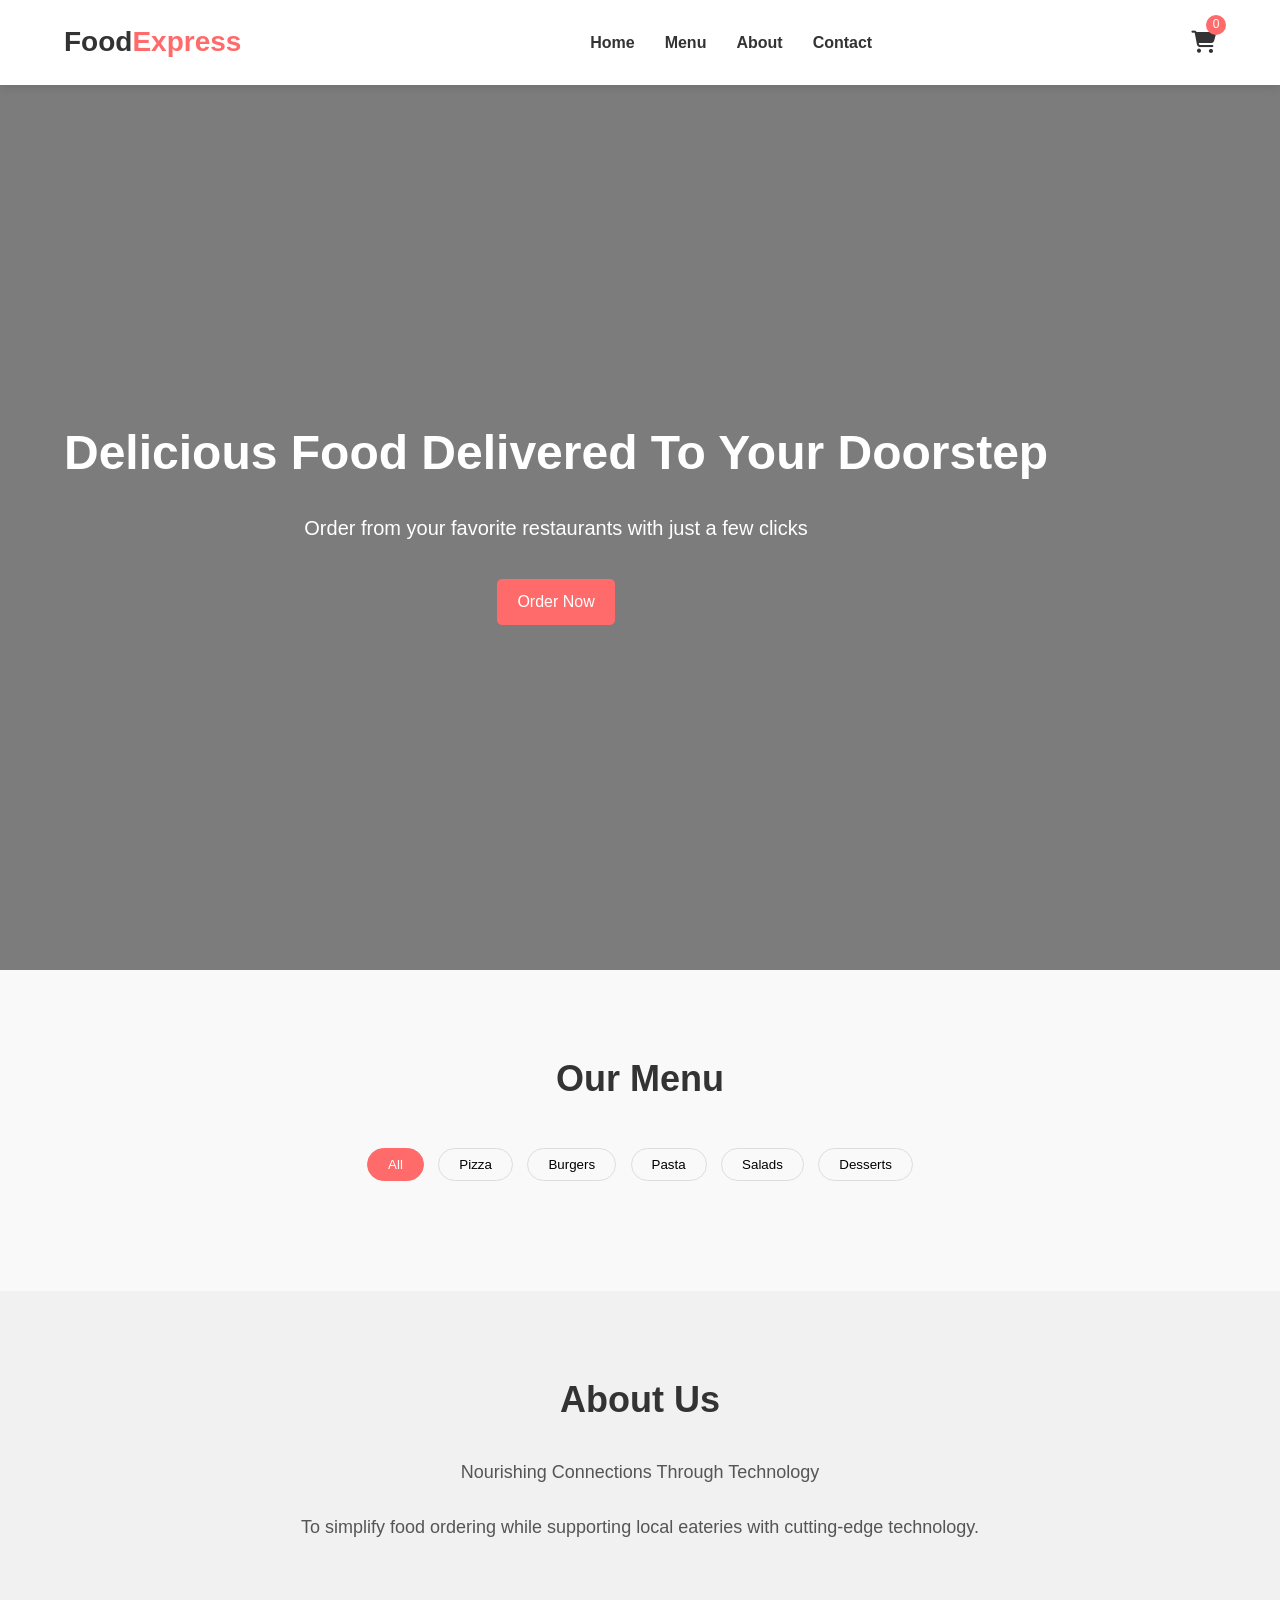
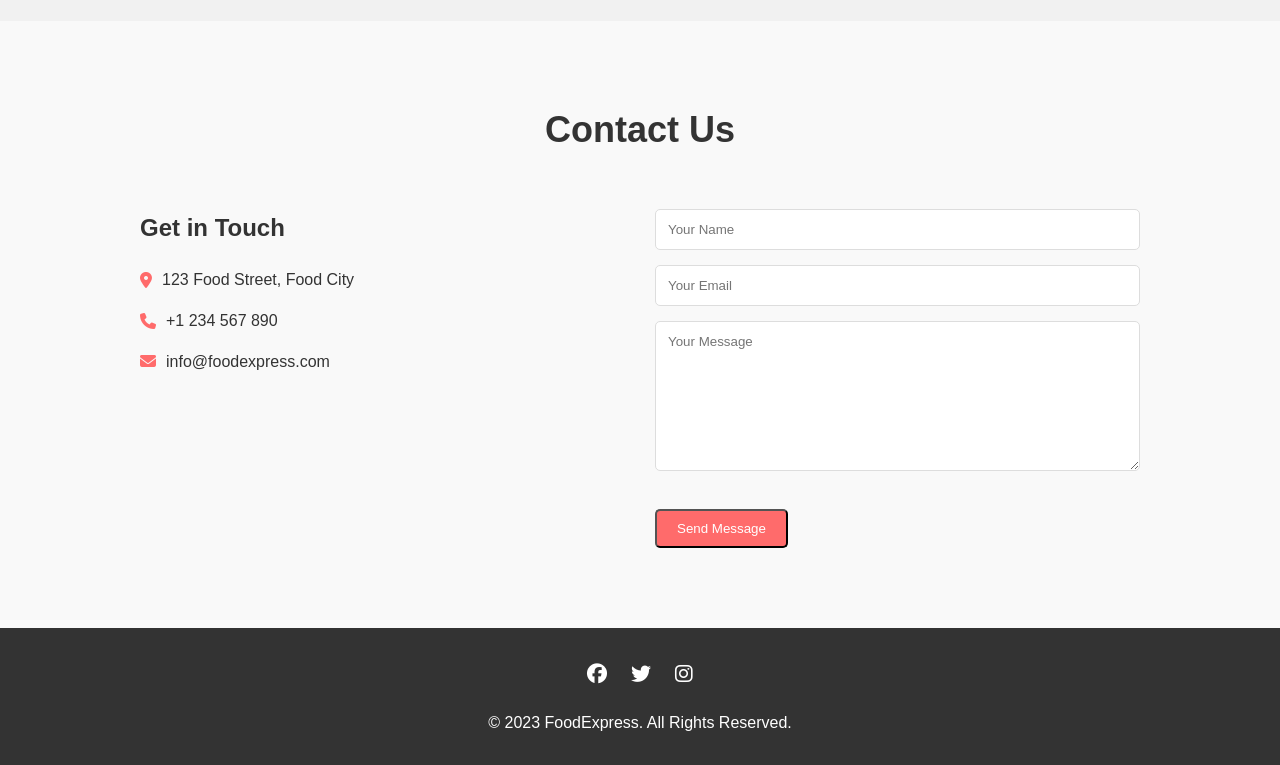
==== food.html @ c1fe800b "Add files via upload" ====
<!DOCTYPE html>
<html lang="en">
<head>
    <meta charset="UTF-8">
    <meta name="viewport" content="width=device-width, initial-scale=1.0">
    <title>FoodExpress - Order Delicious Food Online</title>
    <link rel="stylesheet" href="https://cdnjs.cloudflare.com/ajax/libs/font-awesome/6.4.0/css/all.min.css">
    <link rel="stylesheet" href="food.css">
</head>
<body>
    <!-- Header Section -->
    <header>
        <div class="logo">
            <h1>Food<span>Express</span></h1>
        </div>
        <nav>
            <ul>
                <li><a href="#home">Home</a></li>
                <li><a href="#menu">Menu</a></li>
                <li><a href="#about">About</a></li>
                <li><a href="#contact">Contact</a></li>
            </ul>
        </nav>
        <div class="cart-icon">
            <i class="fas fa-shopping-cart"></i>
            <span class="cart-count">0</span>
        </div>
    </header>

    <!-- Hero Section -->
    <section class="hero" id="home">
        <div class="hero-content">
            <h2>Delicious Food Delivered To Your Doorstep</h2>
            <p>Order from your favorite restaurants with just a few clicks</p>
            <a href="#menu" class="btn">Order Now</a>
        </div>
    </section>

    <!-- Menu Section -->
    <section class="menu" id="menu">
        <h2>Our Menu</h2>
        <div class="menu-filters">
            <button class="filter-btn active" data-category="all">All</button>
            <button class="filter-btn" data-category="pizza">Pizza</button>
            <button class="filter-btn" data-category="burger">Burgers</button>
            <button class="filter-btn" data-category="pasta">Pasta</button>
            <button class="filter-btn" data-category="salad">Salads</button>
            <button class="filter-btn" data-category="dessert">Desserts</button>
        </div>
        <div class="menu-items">
            <!-- Menu items will be dynamically added here -->
        </div>
    </section>

    <!-- Cart Modal -->
    <div class="cart-modal">
        <div class="cart-content">
            <div class="cart-header">
                <h3>Your Cart</h3>
                <span class="close-cart">&times;</span>
            </div>
            <div class="cart-items">
                <!-- Cart items will be dynamically added here -->
            </div>
            <div class="cart-total">
                <h4>Total: $<span class="total-price">0.00</span></h4>
            </div>
            <button class="checkout-btn">Proceed to Checkout</button>
        </div>
    </div>

    <!-- About Section -->
    <section class="about" id="about">
        <h2>About Us</h2>
        <p>Nourishing Connections Through Technology</p><br/>
        <p>To simplify food ordering while supporting local eateries with cutting-edge technology.</p>
    </section>

    <!-- Contact Section -->
    <section class="contact" id="contact">
        <h2>Contact Us</h2>
        <div class="contact-container">
            <div class="contact-info">
                <h3>Get in Touch</h3>
                <p><i class="fas fa-map-marker-alt"></i> 123 Food Street, Food City</p>
                <p><i class="fas fa-phone"></i> +1 234 567 890</p>
                <p><i class="fas fa-envelope"></i> info@foodexpress.com</p>
            </div>
            <form class="contact-form">
                <input type="text" placeholder="Your Name" required>
                <input type="email" placeholder="Your Email" required>
                <textarea placeholder="Your Message" required></textarea>
                <button type="submit" class="btn">Send Message</button>
            </form>
        </div>
    </section>

    <!-- Footer -->
    <footer>
        <div class="social-links">
            <a href="#"><i class="fab fa-facebook"></i></a>
            <a href="#"><i class="fab fa-twitter"></i></a>
            <a href="#"><i class="fab fa-instagram"></i></a>
        </div>
        <p>&copy; 2023 FoodExpress. All Rights Reserved.</p>
    </footer>

    <script src="food.js"></script>
</body>
</html>
---- food.css ----
/* Global Styles */
* {
    margin: 0;
    padding: 0;
    box-sizing: border-box;
    font-family: 'Arial', sans-serif;
}

body {
    background-color: #f9f9f9;
    color: #333;
    line-height: 1.6;
}

a {
    text-decoration: none;
    color: inherit;
}

.btn {
    display: inline-block;
    background: #ff6b6b;
    color: white;
    padding: 10px 20px;
    border-radius: 5px;
    margin-top: 15px;
    transition: all 0.3s ease;
}

.btn:hover {
    background: #ff5252;
    transform: translateY(-2px);
}

/* Header Styles */
header {
    background: white;
    box-shadow: 0 2px 10px rgba(0, 0, 0, 0.1);
    padding: 20px 5%;
    display: flex;
    justify-content: space-between;
    align-items: center;
    position: fixed;
    width: 100%;
    top: 0;
    z-index: 1000;
}

.logo h1 {
    color: #333;
    font-size: 28px;
}

.logo h1 span {
    color: #ff6b6b;
}

nav ul {
    display: flex;
    list-style: none;
}

nav ul li {
    margin-left: 30px;
}

nav ul li a {
    font-weight: 600;
    transition: color 0.3s ease;
}

nav ul li a:hover {
    color: #ff6b6b;
}

.cart-icon {
    position: relative;
    cursor: pointer;
    font-size: 22px;
}

.cart-count {
    position: absolute;
    top: -10px;
    right: -10px;
    background: #ff6b6b;
    color: white;
    border-radius: 50%;
    width: 20px;
    height: 20px;
    display: flex;
    justify-content: center;
    align-items: center;
    font-size: 12px;
}

/* Hero Section */
.hero {
    background: linear-gradient(rgba(0, 0, 0, 0.5), rgba(0, 0, 0, 0.5)), url('https://images.unsplash.com/photo-1504674900247-0877df9cc836?ixlib=rb-4.0.3&auto=format&fit=crop&w=1350&q=80') no-repeat center center/cover;
    height: 100vh;
    display: flex;
    align-items: center;
    padding: 0 5%;
    color: white;
    text-align: center;
    margin-top: 70px;
}

.hero-content h2 {
    font-size: 48px;
    margin-bottom: 20px;
}

.hero-content p {
    font-size: 20px;
    margin-bottom: 20px;
}

/* Menu Section */
.menu {
    padding: 80px 5%;
    text-align: center;
}

.menu h2 {
    font-size: 36px;
    margin-bottom: 40px;
    color: #333;
}

.menu-filters {
    margin-bottom: 30px;
}

.filter-btn {
    background: none;
    border: 1px solid #ddd;
    padding: 8px 20px;
    margin: 0 5px;
    border-radius: 20px;
    cursor: pointer;
    transition: all 0.3s ease;
}

.filter-btn.active, .filter-btn:hover {
    background: #ff6b6b;
    color: white;
    border-color: #ff6b6b;
}

.menu-items {
    display: grid;
    grid-template-columns: repeat(auto-fill, minmax(300px, 1fr));
    gap: 30px;
    margin-top: 30px;
}

.menu-item {
    background: white;
    border-radius: 10px;
    overflow: hidden;
    box-shadow: 0 5px 15px rgba(0, 0, 0, 0.1);
    transition: transform 0.3s ease;
}

.menu-item:hover {
    transform: translateY(-10px);
}

.menu-item img {
    width: 100%;
    height: 200px;
    object-fit: cover;
}

.menu-item-info {
    padding: 20px;
}

.menu-item-info h3 {
    font-size: 20px;
    margin-bottom: 10px;
}

.menu-item-info p {
    color: #666;
    margin-bottom: 15px;
}

.menu-item-info .price {
    font-weight: bold;
    color: #ff6b6b;
    font-size: 18px;
    margin-bottom: 15px;
    display: block;
}

.add-to-cart {
    background: #ff6b6b;
    color: white;
    border: none;
    padding: 8px 15px;
    border-radius: 5px;
    cursor: pointer;
    transition: background 0.3s ease;
}

.add-to-cart:hover {
    background: #ff5252;
}

/* Cart Modal */
.cart-modal {
    position: fixed;
    top: 0;
    left: 0;
    width: 100%;
    height: 100%;
    background: rgba(0, 0, 0, 0.5);
    display: none;
    justify-content: flex-end;
    z-index: 2000;
}

.cart-content {
    background: white;
    width: 400px;
    height: 100%;
    padding: 20px;
    overflow-y: auto;
    position: relative;
}

.cart-header {
    display: flex;
    justify-content: space-between;
    align-items: center;
    margin-bottom: 20px;
    padding-bottom: 10px;
    border-bottom: 1px solid #eee;
}

.close-cart {
    font-size: 24px;
    cursor: pointer;
}

.cart-items {
    margin-bottom: 20px;
}

.cart-item {
    display: flex;
    justify-content: space-between;
    align-items: center;
    padding: 10px 0;
    border-bottom: 1px solid #eee;
}

.cart-item img {
    width: 60px;
    height: 60px;
    object-fit: cover;
    border-radius: 5px;
}

.cart-item-info {
    flex: 1;
    padding: 0 15px;
}

.cart-item-info h4 {
    margin-bottom: 5px;
}

.cart-item-info .price {
    color: #ff6b6b;
    font-weight: bold;
}

.cart-item-quantity {
    display: flex;
    align-items: center;
}

.cart-item-quantity button {
    background: #eee;
    border: none;
    width: 25px;
    height: 25px;
    border-radius: 50%;
    cursor: pointer;
}

.cart-item-quantity span {
    margin: 0 10px;
}

.remove-item {
    color: #ff6b6b;
    cursor: pointer;
    margin-left: 15px;
}

.cart-total {
    text-align: right;
    margin: 20px 0;
    padding-top: 20px;
    border-top: 1px solid #eee;
}

.checkout-btn {
    width: 100%;
    padding: 12px;
    background: #ff6b6b;
    color: white;
    border: none;
    border-radius: 5px;
    cursor: pointer;
    font-size: 16px;
    transition: background 0.3s ease;
}

.checkout-btn:hover {
    background: #ff5252;
}

/* About Section */
.about {
    padding: 80px 5%;
    text-align: center;
    background: #f1f1f1;
}

.about h2 {
    font-size: 36px;
    margin-bottom: 30px;
}

.about p {
    max-width: 800px;
    margin: 0 auto;
    font-size: 18px;
    color: #555;
}

/* Contact Section */
.contact {
    padding: 80px 5%;
    text-align: center;
}

.contact h2 {
    font-size: 36px;
    margin-bottom: 50px;
}

.contact-container {
    display: flex;
    justify-content: space-between;
    max-width: 1000px;
    margin: 0 auto;
    text-align: left;
}

.contact-info {
    flex: 1;
    padding-right: 30px;
}

.contact-info h3 {
    margin-bottom: 20px;
    font-size: 24px;
}

.contact-info p {
    margin-bottom: 15px;
    display: flex;
    align-items: center;
}

.contact-info i {
    margin-right: 10px;
    color: #ff6b6b;
}

.contact-form {
    flex: 1;
}

.contact-form input,
.contact-form textarea {
    width: 100%;
    padding: 12px;
    margin-bottom: 15px;
    border: 1px solid #ddd;
    border-radius: 5px;
}

.contact-form textarea {
    height: 150px;
    resize: vertical;
}

/* Footer */
footer {
    background: #333;
    color: white;
    text-align: center;
    padding: 30px 5%;
}

.social-links {
    margin-bottom: 20px;
}

.social-links a {
    color: white;
    font-size: 20px;
    margin: 0 10px;
    transition: color 0.3s ease;
}

.social-links a:hover {
    color: #ff6b6b;
}

/* Responsive Styles */
@media (max-width: 768px) {
    .hero-content h2 {
        font-size: 36px;
    }
    
    .hero-content p {
        font-size: 18px;
    }
    
    .menu-items {
        grid-template-columns: repeat(auto-fill, minmax(250px, 1fr));
    }
    
    .contact-container {
        flex-direction: column;
    }
    
    .contact-info {
        margin-bottom: 30px;
        padding-right: 0;
    }
    
    .cart-content {
        width: 100%;
    }
}

@media (max-width: 480px) {
    header {
        flex-direction: column;
        padding: 15px;
    }
    
    nav ul {
        margin-top: 15px;
    }
    
    nav ul li {
        margin-left: 15px;
    }
    
    .hero-content h2 {
        font-size: 28px;
    }
    
    .filter-btn {
        padding: 6px 12px;
        margin: 0 3px;
        font-size: 14px;
    }
}
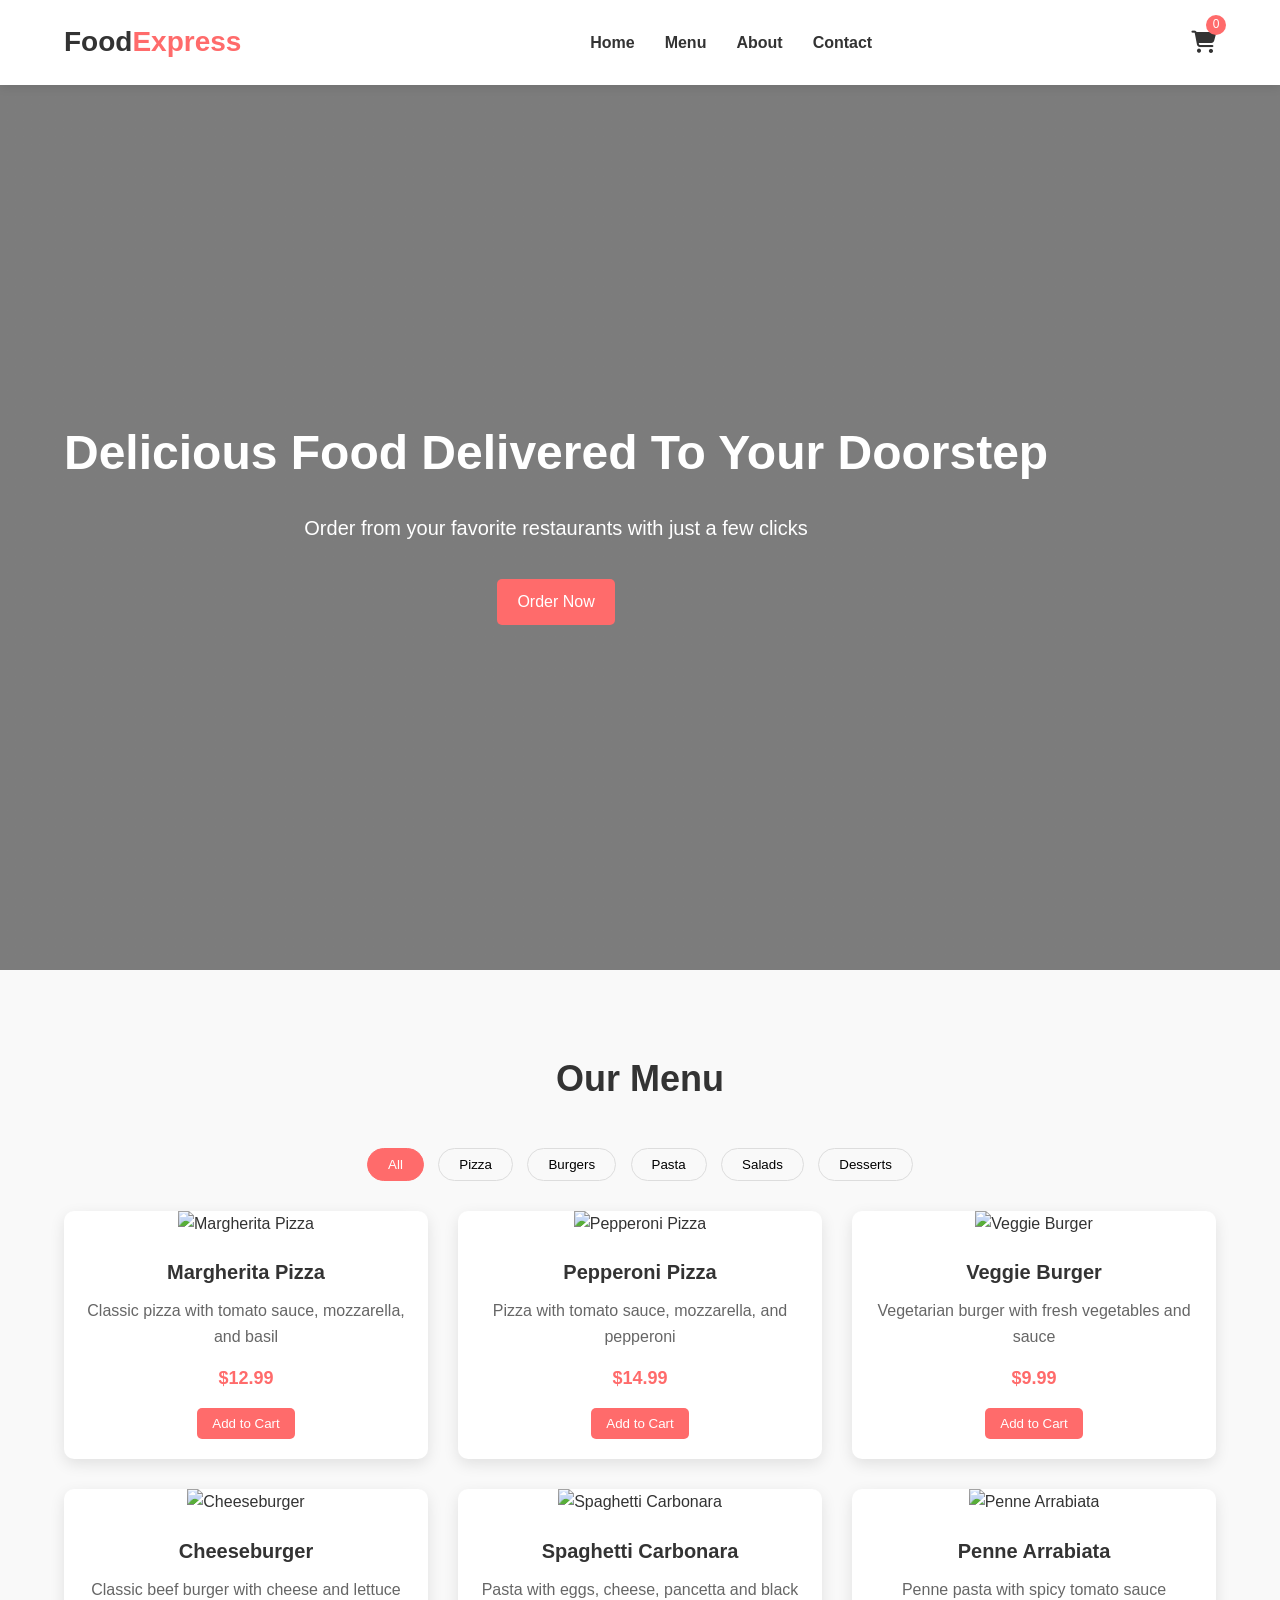
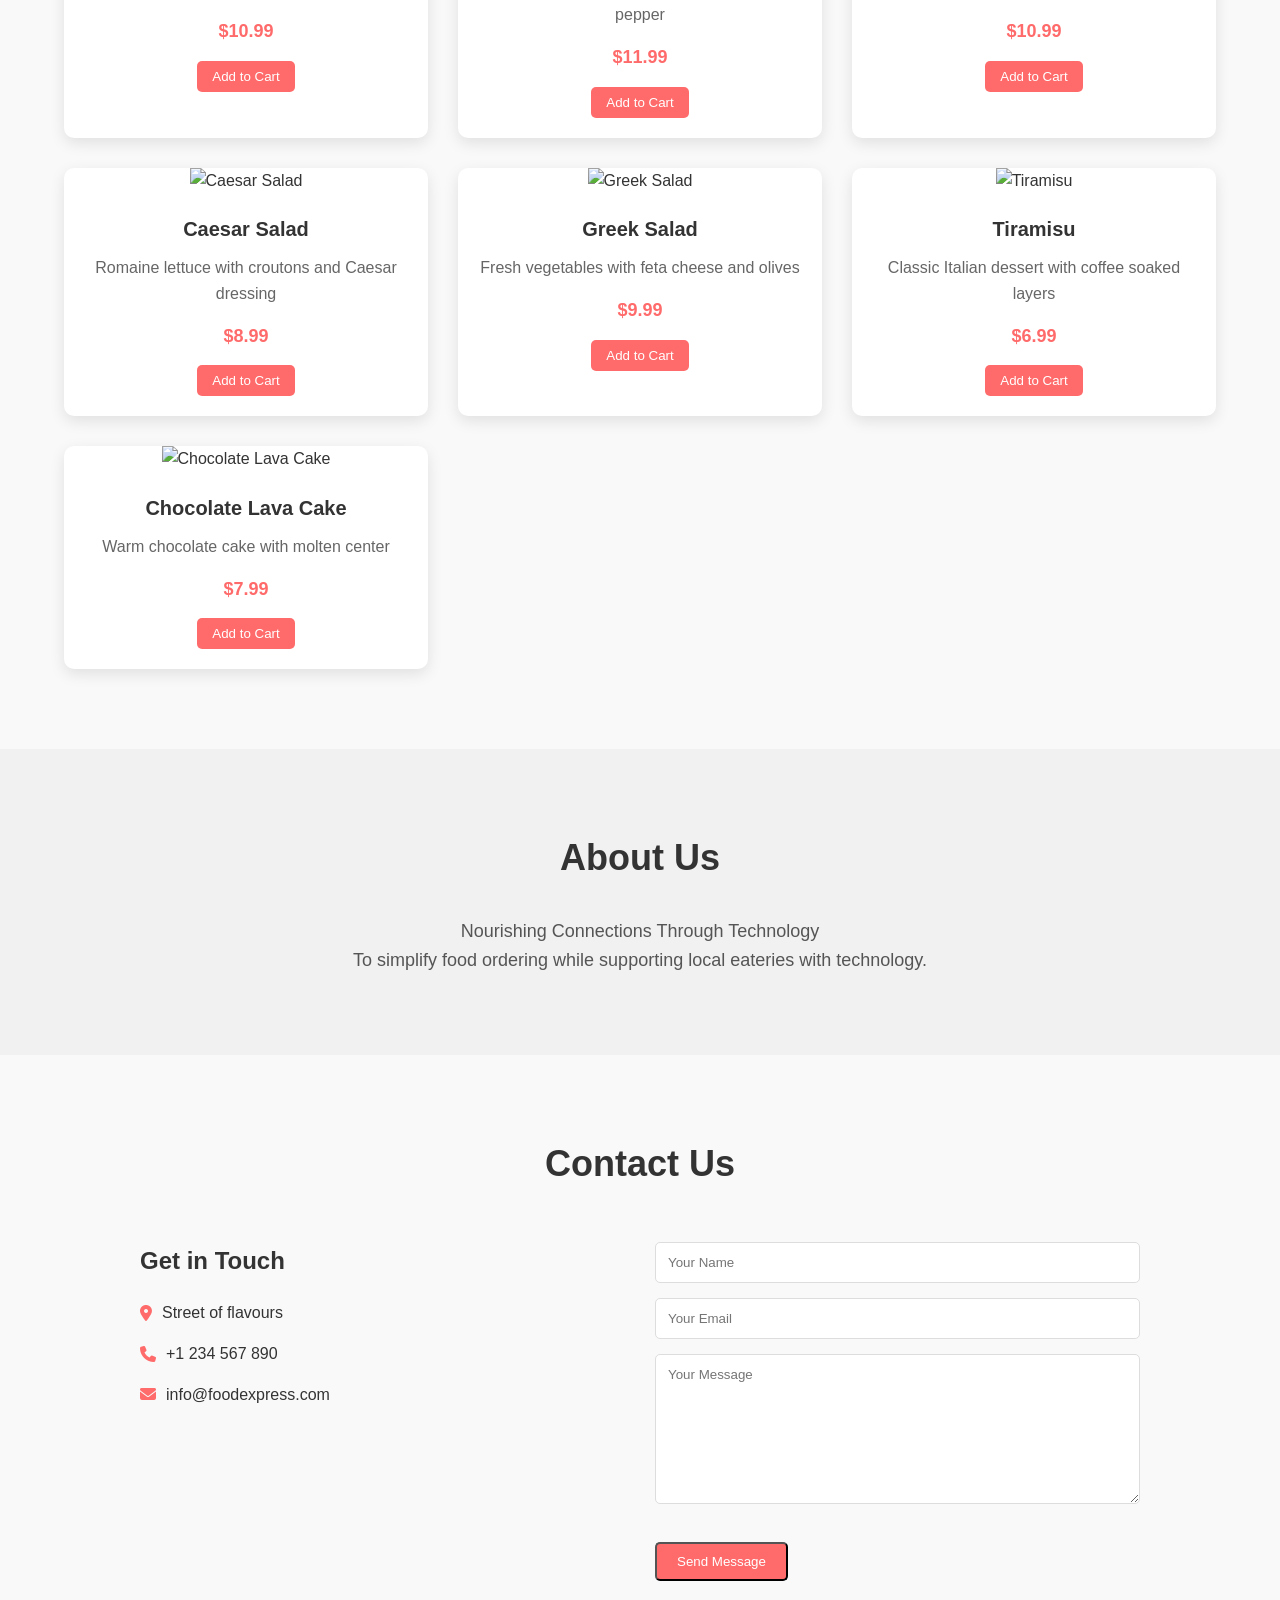
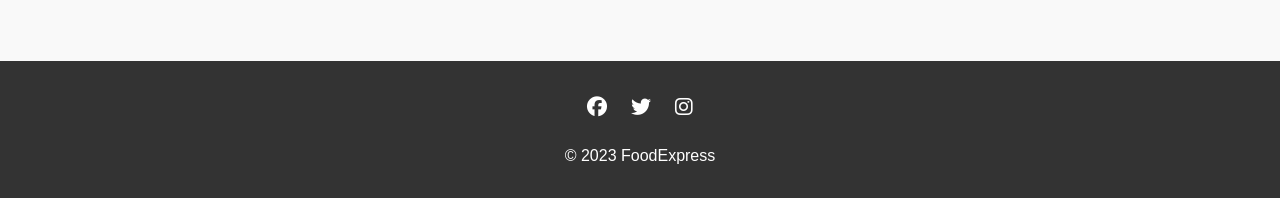
==== commit 2b022ea9: "Updated menu and cart functionality" ====
--- a/food.html
+++ b/food.html
@@ -1,110 +1,136 @@
-<!DOCTYPE html>
-<html lang="en">
-<head>
-    <meta charset="UTF-8">
-    <meta name="viewport" content="width=device-width, initial-scale=1.0">
-    <title>FoodExpress - Order Delicious Food Online</title>
-    <link rel="stylesheet" href="https://cdnjs.cloudflare.com/ajax/libs/font-awesome/6.4.0/css/all.min.css">
-    <link rel="stylesheet" href="food.css">
-</head>
-<body>
-    <!-- Header Section -->
-    <header>
-        <div class="logo">
-            <h1>Food<span>Express</span></h1>
-        </div>
-        <nav>
-            <ul>
-                <li><a href="#home">Home</a></li>
-                <li><a href="#menu">Menu</a></li>
-                <li><a href="#about">About</a></li>
-                <li><a href="#contact">Contact</a></li>
-            </ul>
-        </nav>
-        <div class="cart-icon">
-            <i class="fas fa-shopping-cart"></i>
-            <span class="cart-count">0</span>
-        </div>
-    </header>
-
-    <!-- Hero Section -->
-    <section class="hero" id="home">
-        <div class="hero-content">
-            <h2>Delicious Food Delivered To Your Doorstep</h2>
-            <p>Order from your favorite restaurants with just a few clicks</p>
-            <a href="#menu" class="btn">Order Now</a>
-        </div>
-    </section>
-
-    <!-- Menu Section -->
-    <section class="menu" id="menu">
-        <h2>Our Menu</h2>
-        <div class="menu-filters">
-            <button class="filter-btn active" data-category="all">All</button>
-            <button class="filter-btn" data-category="pizza">Pizza</button>
-            <button class="filter-btn" data-category="burger">Burgers</button>
-            <button class="filter-btn" data-category="pasta">Pasta</button>
-            <button class="filter-btn" data-category="salad">Salads</button>
-            <button class="filter-btn" data-category="dessert">Desserts</button>
-        </div>
-        <div class="menu-items">
-            <!-- Menu items will be dynamically added here -->
-        </div>
-    </section>
-
-    <!-- Cart Modal -->
-    <div class="cart-modal">
-        <div class="cart-content">
-            <div class="cart-header">
-                <h3>Your Cart</h3>
-                <span class="close-cart">&times;</span>
-            </div>
-            <div class="cart-items">
-                <!-- Cart items will be dynamically added here -->
-            </div>
-            <div class="cart-total">
-                <h4>Total: $<span class="total-price">0.00</span></h4>
-            </div>
-            <button class="checkout-btn">Proceed to Checkout</button>
-        </div>
-    </div>
-
-    <!-- About Section -->
-    <section class="about" id="about">
-        <h2>About Us</h2>
-        <p>Nourishing Connections Through Technology</p><br/>
-        <p>To simplify food ordering while supporting local eateries with cutting-edge technology.</p>
-    </section>
-
-    <!-- Contact Section -->
-    <section class="contact" id="contact">
-        <h2>Contact Us</h2>
-        <div class="contact-container">
-            <div class="contact-info">
-                <h3>Get in Touch</h3>
-                <p><i class="fas fa-map-marker-alt"></i> 123 Food Street, Food City</p>
-                <p><i class="fas fa-phone"></i> +1 234 567 890</p>
-                <p><i class="fas fa-envelope"></i> info@foodexpress.com</p>
-            </div>
-            <form class="contact-form">
-                <input type="text" placeholder="Your Name" required>
-                <input type="email" placeholder="Your Email" required>
-                <textarea placeholder="Your Message" required></textarea>
-                <button type="submit" class="btn">Send Message</button>
-            </form>
-        </div>
-    </section>
-
-    <!-- Footer -->
-    <footer>
-        <div class="social-links">
-            <a href="#"><i class="fab fa-facebook"></i></a>
-            <a href="#"><i class="fab fa-twitter"></i></a>
-            <a href="#"><i class="fab fa-instagram"></i></a>
-        </div>
-        <p>&copy; 2023 FoodExpress. All Rights Reserved.</p>
-    </footer>
-
-    <script src="food.js"></script>
-</body>
+<!DOCTYPE html>
+<html lang="en">
+<head>
+
+<meta charset="UTF-8">
+<meta name="viewport" content="width=device-width, initial-scale=1.0">
+
+<title>FoodExpress - Order Delicious Food Online</title>
+<link rel="stylesheet" href="https://cdnjs.cloudflare.com/ajax/libs/font-awesome/6.4.0/css/all.min.css">
+<link rel="stylesheet" href="food.css">
+</head>
+
+<body>
+<header>
+
+<div class="logo">
+<h1>Food<span>Express</span></h1>
+</div>
+
+<nav>
+<ul>
+<li><a href="#home">Home</a></li>
+<li><a href="#menu">Menu</a></li>
+<li><a href="#about">About</a></li>
+<li><a href="#contact">Contact</a></li>
+</ul>
+</nav>
+
+<div class="cart-icon">
+<i class="fas fa-shopping-cart"></i>
+<span class="cart-count">0</span>
+</div>
+
+</header>
+
+<section class="hero" id="home">
+<div class="hero-content">
+<h2>Delicious Food Delivered To Your Doorstep</h2>
+<p>Order from your favorite restaurants with just a few clicks</p>
+<a href="#menu" class="btn">Order Now</a>
+</div>
+</section>
+<section class="menu" id="menu">
+<h2>Our Menu</h2>
+<div class="menu-filters">
+
+<button class="filter-btn active" data-category="all">All</button>
+<button class="filter-btn" data-category="pizza">Pizza</button>
+<button class="filter-btn" data-category="burger">Burgers</button>
+<button class="filter-btn" data-category="pasta">Pasta</button>
+<button class="filter-btn" data-category="salad">Salads</button>
+<button class="filter-btn" data-category="dessert">Desserts</button>
+
+</div>
+<div class="menu-items"></div>
+</section>
+<div class="cart-modal">
+
+<div class="cart-content">
+<div class="cart-header">
+<h3>Your Cart</h3>
+<span class="close-cart">&times;</span>
+</div>
+
+<div class="cart-items"></div>
+
+<div class="cart-total">
+<h4>Total: $<span class="total-price">0.00</span></h4>
+</div>
+<button class="checkout-btn">Proceed to Checkout</button>
+</div>
+
+</div>
+
+
+<section class="about" id="about">
+
+<h2>About Us</h2>
+
+<p>Nourishing Connections Through Technology</p>
+
+<p>To simplify food ordering while supporting local eateries with technology.</p>
+
+</section>
+
+
+<section class="contact" id="contact">
+
+<h2>Contact Us</h2>
+
+<div class="contact-container">
+
+<div class="contact-info">
+
+<h3>Get in Touch</h3>
+
+<p><i class="fas fa-map-marker-alt"></i> Street of flavours</p>
+<p><i class="fas fa-phone"></i> +1 234 567 890</p>
+<p><i class="fas fa-envelope"></i> info@foodexpress.com</p>
+
+</div>
+
+<form class="contact-form">
+
+<input type="text" placeholder="Your Name" required>
+
+<input type="email" placeholder="Your Email" required>
+
+<textarea placeholder="Your Message" required></textarea>
+
+<button type="submit" class="btn">Send Message</button>
+
+</form>
+
+</div>
+
+</section>
+
+<footer>
+
+<div class="social-links">
+
+<a href="#"><i class="fab fa-facebook"></i></a>
+<a href="#"><i class="fab fa-twitter"></i></a>
+<a href="#"><i class="fab fa-instagram"></i></a>
+
+</div>
+
+<p>© 2023 FoodExpress</p>
+
+</footer>
+
+<script src="food.js"></script>
+
+</body>
 </html>
--- a/food.css
+++ b/food.css
@@ -1,479 +1,509 @@
-/* Global Styles */
-* {
-    margin: 0;
-    padding: 0;
-    box-sizing: border-box;
-    font-family: 'Arial', sans-serif;
-}
-
-body {
-    background-color: #f9f9f9;
-    color: #333;
-    line-height: 1.6;
-}
-
-a {
-    text-decoration: none;
-    color: inherit;
-}
-
-.btn {
-    display: inline-block;
-    background: #ff6b6b;
-    color: white;
-    padding: 10px 20px;
-    border-radius: 5px;
-    margin-top: 15px;
-    transition: all 0.3s ease;
-}
-
-.btn:hover {
-    background: #ff5252;
-    transform: translateY(-2px);
-}
-
-/* Header Styles */
-header {
-    background: white;
-    box-shadow: 0 2px 10px rgba(0, 0, 0, 0.1);
-    padding: 20px 5%;
-    display: flex;
-    justify-content: space-between;
-    align-items: center;
-    position: fixed;
-    width: 100%;
-    top: 0;
-    z-index: 1000;
-}
-
-.logo h1 {
-    color: #333;
-    font-size: 28px;
-}
-
-.logo h1 span {
-    color: #ff6b6b;
-}
-
-nav ul {
-    display: flex;
-    list-style: none;
-}
-
-nav ul li {
-    margin-left: 30px;
-}
-
-nav ul li a {
-    font-weight: 600;
-    transition: color 0.3s ease;
-}
-
-nav ul li a:hover {
-    color: #ff6b6b;
-}
-
-.cart-icon {
-    position: relative;
-    cursor: pointer;
-    font-size: 22px;
-}
-
-.cart-count {
-    position: absolute;
-    top: -10px;
-    right: -10px;
-    background: #ff6b6b;
-    color: white;
-    border-radius: 50%;
-    width: 20px;
-    height: 20px;
-    display: flex;
-    justify-content: center;
-    align-items: center;
-    font-size: 12px;
-}
-
-/* Hero Section */
-.hero {
-    background: linear-gradient(rgba(0, 0, 0, 0.5), rgba(0, 0, 0, 0.5)), url('https://images.unsplash.com/photo-1504674900247-0877df9cc836?ixlib=rb-4.0.3&auto=format&fit=crop&w=1350&q=80') no-repeat center center/cover;
-    height: 100vh;
-    display: flex;
-    align-items: center;
-    padding: 0 5%;
-    color: white;
-    text-align: center;
-    margin-top: 70px;
-}
-
-.hero-content h2 {
-    font-size: 48px;
-    margin-bottom: 20px;
-}
-
-.hero-content p {
-    font-size: 20px;
-    margin-bottom: 20px;
-}
-
-/* Menu Section */
-.menu {
-    padding: 80px 5%;
-    text-align: center;
-}
-
-.menu h2 {
-    font-size: 36px;
-    margin-bottom: 40px;
-    color: #333;
-}
-
-.menu-filters {
-    margin-bottom: 30px;
-}
-
-.filter-btn {
-    background: none;
-    border: 1px solid #ddd;
-    padding: 8px 20px;
-    margin: 0 5px;
-    border-radius: 20px;
-    cursor: pointer;
-    transition: all 0.3s ease;
-}
-
-.filter-btn.active, .filter-btn:hover {
-    background: #ff6b6b;
-    color: white;
-    border-color: #ff6b6b;
-}
-
-.menu-items {
-    display: grid;
-    grid-template-columns: repeat(auto-fill, minmax(300px, 1fr));
-    gap: 30px;
-    margin-top: 30px;
-}
-
-.menu-item {
-    background: white;
-    border-radius: 10px;
-    overflow: hidden;
-    box-shadow: 0 5px 15px rgba(0, 0, 0, 0.1);
-    transition: transform 0.3s ease;
-}
-
-.menu-item:hover {
-    transform: translateY(-10px);
-}
-
-.menu-item img {
-    width: 100%;
-    height: 200px;
-    object-fit: cover;
-}
-
-.menu-item-info {
-    padding: 20px;
-}
-
-.menu-item-info h3 {
-    font-size: 20px;
-    margin-bottom: 10px;
-}
-
-.menu-item-info p {
-    color: #666;
-    margin-bottom: 15px;
-}
-
-.menu-item-info .price {
-    font-weight: bold;
-    color: #ff6b6b;
-    font-size: 18px;
-    margin-bottom: 15px;
-    display: block;
-}
-
-.add-to-cart {
-    background: #ff6b6b;
-    color: white;
-    border: none;
-    padding: 8px 15px;
-    border-radius: 5px;
-    cursor: pointer;
-    transition: background 0.3s ease;
-}
-
-.add-to-cart:hover {
-    background: #ff5252;
-}
-
-/* Cart Modal */
-.cart-modal {
-    position: fixed;
-    top: 0;
-    left: 0;
-    width: 100%;
-    height: 100%;
-    background: rgba(0, 0, 0, 0.5);
-    display: none;
-    justify-content: flex-end;
-    z-index: 2000;
-}
-
-.cart-content {
-    background: white;
-    width: 400px;
-    height: 100%;
-    padding: 20px;
-    overflow-y: auto;
-    position: relative;
-}
-
-.cart-header {
-    display: flex;
-    justify-content: space-between;
-    align-items: center;
-    margin-bottom: 20px;
-    padding-bottom: 10px;
-    border-bottom: 1px solid #eee;
-}
-
-.close-cart {
-    font-size: 24px;
-    cursor: pointer;
-}
-
-.cart-items {
-    margin-bottom: 20px;
-}
-
-.cart-item {
-    display: flex;
-    justify-content: space-between;
-    align-items: center;
-    padding: 10px 0;
-    border-bottom: 1px solid #eee;
-}
-
-.cart-item img {
-    width: 60px;
-    height: 60px;
-    object-fit: cover;
-    border-radius: 5px;
-}
-
-.cart-item-info {
-    flex: 1;
-    padding: 0 15px;
-}
-
-.cart-item-info h4 {
-    margin-bottom: 5px;
-}
-
-.cart-item-info .price {
-    color: #ff6b6b;
-    font-weight: bold;
-}
-
-.cart-item-quantity {
-    display: flex;
-    align-items: center;
-}
-
-.cart-item-quantity button {
-    background: #eee;
-    border: none;
-    width: 25px;
-    height: 25px;
-    border-radius: 50%;
-    cursor: pointer;
-}
-
-.cart-item-quantity span {
-    margin: 0 10px;
-}
-
-.remove-item {
-    color: #ff6b6b;
-    cursor: pointer;
-    margin-left: 15px;
-}
-
-.cart-total {
-    text-align: right;
-    margin: 20px 0;
-    padding-top: 20px;
-    border-top: 1px solid #eee;
-}
-
-.checkout-btn {
-    width: 100%;
-    padding: 12px;
-    background: #ff6b6b;
-    color: white;
-    border: none;
-    border-radius: 5px;
-    cursor: pointer;
-    font-size: 16px;
-    transition: background 0.3s ease;
-}
-
-.checkout-btn:hover {
-    background: #ff5252;
-}
-
-/* About Section */
-.about {
-    padding: 80px 5%;
-    text-align: center;
-    background: #f1f1f1;
-}
-
-.about h2 {
-    font-size: 36px;
-    margin-bottom: 30px;
-}
-
-.about p {
-    max-width: 800px;
-    margin: 0 auto;
-    font-size: 18px;
-    color: #555;
-}
-
-/* Contact Section */
-.contact {
-    padding: 80px 5%;
-    text-align: center;
-}
-
-.contact h2 {
-    font-size: 36px;
-    margin-bottom: 50px;
-}
-
-.contact-container {
-    display: flex;
-    justify-content: space-between;
-    max-width: 1000px;
-    margin: 0 auto;
-    text-align: left;
-}
-
-.contact-info {
-    flex: 1;
-    padding-right: 30px;
-}
-
-.contact-info h3 {
-    margin-bottom: 20px;
-    font-size: 24px;
-}
-
-.contact-info p {
-    margin-bottom: 15px;
-    display: flex;
-    align-items: center;
-}
-
-.contact-info i {
-    margin-right: 10px;
-    color: #ff6b6b;
-}
-
-.contact-form {
-    flex: 1;
-}
-
-.contact-form input,
-.contact-form textarea {
-    width: 100%;
-    padding: 12px;
-    margin-bottom: 15px;
-    border: 1px solid #ddd;
-    border-radius: 5px;
-}
-
-.contact-form textarea {
-    height: 150px;
-    resize: vertical;
-}
-
-/* Footer */
-footer {
-    background: #333;
-    color: white;
-    text-align: center;
-    padding: 30px 5%;
-}
-
-.social-links {
-    margin-bottom: 20px;
-}
-
-.social-links a {
-    color: white;
-    font-size: 20px;
-    margin: 0 10px;
-    transition: color 0.3s ease;
-}
-
-.social-links a:hover {
-    color: #ff6b6b;
-}
-
-/* Responsive Styles */
-@media (max-width: 768px) {
-    .hero-content h2 {
-        font-size: 36px;
-    }
-    
-    .hero-content p {
-        font-size: 18px;
-    }
-    
-    .menu-items {
-        grid-template-columns: repeat(auto-fill, minmax(250px, 1fr));
-    }
-    
-    .contact-container {
-        flex-direction: column;
-    }
-    
-    .contact-info {
-        margin-bottom: 30px;
-        padding-right: 0;
-    }
-    
-    .cart-content {
-        width: 100%;
-    }
-}
-
-@media (max-width: 480px) {
-    header {
-        flex-direction: column;
-        padding: 15px;
-    }
-    
-    nav ul {
-        margin-top: 15px;
-    }
-    
-    nav ul li {
-        margin-left: 15px;
-    }
-    
-    .hero-content h2 {
-        font-size: 28px;
-    }
-    
-    .filter-btn {
-        padding: 6px 12px;
-        margin: 0 3px;
-        font-size: 14px;
-    }
+/* Global Styles */
+* {
+    margin: 0;
+    padding: 0;
+    box-sizing: border-box;
+    font-family: 'Arial', sans-serif;
+}
+
+body {
+    background-color: #f9f9f9;
+    color: #333;
+    line-height: 1.6;
+}
+
+a {
+    text-decoration: none;
+    color: inherit;
+}
+
+.btn {
+    display: inline-block;
+    background: #ff6b6b;
+    color: white;
+    padding: 10px 20px;
+    border-radius: 5px;
+    margin-top: 15px;
+    transition: all 0.3s ease;
+}
+
+.btn:hover {
+    background: #ff5252;
+    transform: translateY(-2px);
+}
+
+/* Header Styles */
+header {
+    background: white;
+    box-shadow: 0 2px 10px rgba(0, 0, 0, 0.1);
+    padding: 20px 5%;
+    display: flex;
+    justify-content: space-between;
+    align-items: center;
+    position: fixed;
+    width: 100%;
+    top: 0;
+    z-index: 1000;
+}
+
+.logo h1 {
+    color: #333;
+    font-size: 28px;
+}
+
+.logo h1 span {
+    color: #ff6b6b;
+}
+
+nav ul {
+    display: flex;
+    list-style: none;
+}
+
+nav ul li {
+    margin-left: 30px;
+}
+
+nav ul li a {
+    font-weight: 600;
+    transition: color 0.3s ease;
+}
+
+nav ul li a:hover {
+    color: #ff6b6b;
+}
+
+.cart-icon {
+    position: relative;
+    cursor: pointer;
+    font-size: 22px;
+}
+
+.cart-count {
+    position: absolute;
+    top: -10px;
+    right: -10px;
+    background: #ff6b6b;
+    color: white;
+    border-radius: 50%;
+    width: 20px;
+    height: 20px;
+    display: flex;
+    justify-content: center;
+    align-items: center;
+    font-size: 12px;
+}
+
+/* Hero Section */
+.hero {
+    background: linear-gradient(rgba(0, 0, 0, 0.5), rgba(0, 0, 0, 0.5)), url('https://images.unsplash.com/photo-1504674900247-0877df9cc836?ixlib=rb-4.0.3&auto=format&fit=crop&w=1350&q=80') no-repeat center center/cover;
+    height: 100vh;
+    display: flex;
+    align-items: center;
+    padding: 0 5%;
+    color: white;
+    text-align: center;
+    margin-top: 70px;
+}
+
+.hero-content h2 {
+    font-size: 48px;
+    margin-bottom: 20px;
+}
+
+.hero-content p {
+    font-size: 20px;
+    margin-bottom: 20px;
+}
+
+/* Menu Section */
+.menu {
+    padding: 80px 5%;
+    text-align: center;
+}
+
+.menu h2 {
+    font-size: 36px;
+    margin-bottom: 40px;
+    color: #333;
+}
+
+.menu-filters {
+    margin-bottom: 30px;
+}
+
+.filter-btn {
+    background: none;
+    border: 1px solid #ddd;
+    padding: 8px 20px;
+    margin: 0 5px;
+    border-radius: 20px;
+    cursor: pointer;
+    transition: all 0.3s ease;
+}
+
+.filter-btn.active, .filter-btn:hover {
+    background: #ff6b6b;
+    color: white;
+    border-color: #ff6b6b;
+}
+
+.menu-items {
+    display: grid;
+    grid-template-columns: repeat(auto-fill, minmax(300px, 1fr));
+    gap: 30px;
+    margin-top: 30px;
+}
+
+.menu-item {
+    background: white;
+    border-radius: 10px;
+    overflow: hidden;
+    box-shadow: 0 5px 15px rgba(0, 0, 0, 0.1);
+    transition: transform 0.3s ease;
+}
+
+.menu-item:hover {
+    transform: translateY(-10px);
+}
+
+.menu-item img {
+    width: 100%;
+    height: 200px;
+    object-fit: cover;
+}
+
+.menu-item-info {
+    padding: 20px;
+}
+
+.menu-item-info h3 {
+    font-size: 20px;
+    margin-bottom: 10px;
+}
+
+.menu-item-info p {
+    color: #666;
+    margin-bottom: 15px;
+}
+
+.menu-item-info .price {
+    font-weight: bold;
+    color: #ff6b6b;
+    font-size: 18px;
+    margin-bottom: 15px;
+    display: block;
+}
+
+.add-to-cart {
+    background: #ff6b6b;
+    color: white;
+    border: none;
+    padding: 8px 15px;
+    border-radius: 5px;
+    cursor: pointer;
+    transition: background 0.3s ease;
+}
+
+.add-to-cart.added {
+background: #4CAF50;
+cursor: default;
+}
+
+.add-to-cart.added:hover {
+background: #4CAF50;
+transform: none;
+}
+
+.add-to-cart:hover {
+    background: #ff5252;
+}
+
+/* Cart Modal */
+.cart-modal {
+    position: fixed;
+    top: 0;
+    left: 0;
+    width: 100%;
+    height: 100%;
+    background: rgba(0, 0, 0, 0.5);
+    display: none;
+    justify-content: flex-end;
+    z-index: 2000;
+}
+
+.cart-content {
+    background: white;
+    width: 400px;
+    height: 100%;
+    padding: 20px;
+    overflow-y: auto;
+    position: relative;
+}
+
+.cart-header {
+    display: flex;
+    justify-content: space-between;
+    align-items: center;
+    margin-bottom: 20px;
+    padding-bottom: 10px;
+    border-bottom: 1px solid #eee;
+}
+
+.close-cart {
+    font-size: 24px;
+    cursor: pointer;
+}
+
+.cart-items {
+    margin-bottom: 20px;
+}
+
+.cart-item {
+    display: flex;
+    justify-content: space-between;
+    align-items: center;
+    padding: 10px 0;
+    border-bottom: 1px solid #eee;
+}
+
+.cart-item img {
+    width: 60px;
+    height: 60px;
+    object-fit: cover;
+    border-radius: 5px;
+}
+
+.cart-item-info {
+    flex: 1;
+    padding: 0 15px;
+}
+
+.cart-item-info h4 {
+    margin-bottom: 5px;
+}
+
+.cart-item-info .price {
+    color: #ff6b6b;
+    font-weight: bold;
+}
+
+.cart-item-quantity {
+    display: flex;
+    align-items: center;
+}
+
+.cart-item-quantity button {
+    background: #eee;
+    border: none;
+    width: 25px;
+    height: 25px;
+    border-radius: 50%;
+    cursor: pointer;
+}
+
+.cart-item-quantity span {
+    margin: 0 10px;
+}
+
+.remove-item {
+    color: #ff6b6b;
+    cursor: pointer;
+    margin-left: 15px;
+}
+
+.cart-total {
+    text-align: right;
+    margin: 20px 0;
+    padding-top: 20px;
+    border-top: 1px solid #eee;
+}
+
+.checkout-btn {
+    width: 100%;
+    padding: 12px;
+    background: #ff6b6b;
+    color: white;
+    border: none;
+    border-radius: 5px;
+    cursor: pointer;
+    font-size: 16px;
+    transition: background 0.3s ease;
+}
+
+.checkout-btn:hover {
+    background: #ff5252;
+}
+
+/* About Section */
+.about {
+    padding: 80px 5%;
+    text-align: center;
+    background: #f1f1f1;
+}
+
+.about h2 {
+    font-size: 36px;
+    margin-bottom: 30px;
+}
+
+.about p {
+    max-width: 800px;
+    margin: 0 auto;
+    font-size: 18px;
+    color: #555;
+}
+
+/* Contact Section */
+.contact {
+    padding: 80px 5%;
+    text-align: center;
+}
+
+.contact h2 {
+    font-size: 36px;
+    margin-bottom: 50px;
+}
+
+.contact-container {
+    display: flex;
+    justify-content: space-between;
+    max-width: 1000px;
+    margin: 0 auto;
+    text-align: left;
+}
+
+.contact-info {
+    flex: 1;
+    padding-right: 30px;
+}
+
+.contact-info h3 {
+    margin-bottom: 20px;
+    font-size: 24px;
+}
+
+.contact-info p {
+    margin-bottom: 15px;
+    display: flex;
+    align-items: center;
+}
+
+.contact-info i {
+    margin-right: 10px;
+    color: #ff6b6b;
+}
+
+.contact-form {
+    flex: 1;
+}
+
+.contact-form input,
+.contact-form textarea {
+    width: 100%;
+    padding: 12px;
+    margin-bottom: 15px;
+    border: 1px solid #ddd;
+    border-radius: 5px;
+}
+
+.contact-form textarea {
+    height: 150px;
+    resize: vertical;
+}
+
+/* Footer */
+footer {
+    background: #333;
+    color: white;
+    text-align: center;
+    padding: 30px 5%;
+}
+
+.social-links {
+    margin-bottom: 20px;
+}
+
+.social-links a {
+    color: white;
+    font-size: 20px;
+    margin: 0 10px;
+    transition: color 0.3s ease;
+}
+
+.social-links a:hover {
+    color: #ff6b6b;
+}
+
+/* Responsive Styles */
+@media (max-width: 768px) {
+    .hero-content h2 {
+        font-size: 36px;
+    }
+    
+    .hero-content p {
+        font-size: 18px;
+    }
+    
+    .menu-items {
+        grid-template-columns: repeat(auto-fill, minmax(250px, 1fr));
+    }
+    
+    .contact-container {
+        flex-direction: column;
+    }
+    
+    .contact-info {
+        margin-bottom: 30px;
+        padding-right: 0;
+    }
+    
+    .cart-content {
+        width: 100%;
+    }
+}
+
+@media (max-width: 480px) {
+    header {
+        flex-direction: column;
+        padding: 15px;
+    }
+    
+    nav ul {
+        margin-top: 15px;
+    }
+    
+    nav ul li {
+        margin-left: 15px;
+    }
+    
+    .hero-content h2 {
+        font-size: 28px;
+    }
+    
+    .filter-btn {
+        padding: 6px 12px;
+        margin: 0 3px;
+        font-size: 14px;
+    }
+}
+
+.cart-icon i.animate {
+animation: cartBounce 0.5s ease;
+}
+
+@keyframes cartBounce {
+
+0% {
+transform: scale(1);
+}
+
+50% {
+transform: scale(1.3);
+}
+
+100% {
+transform: scale(1);
+}
+
 }
